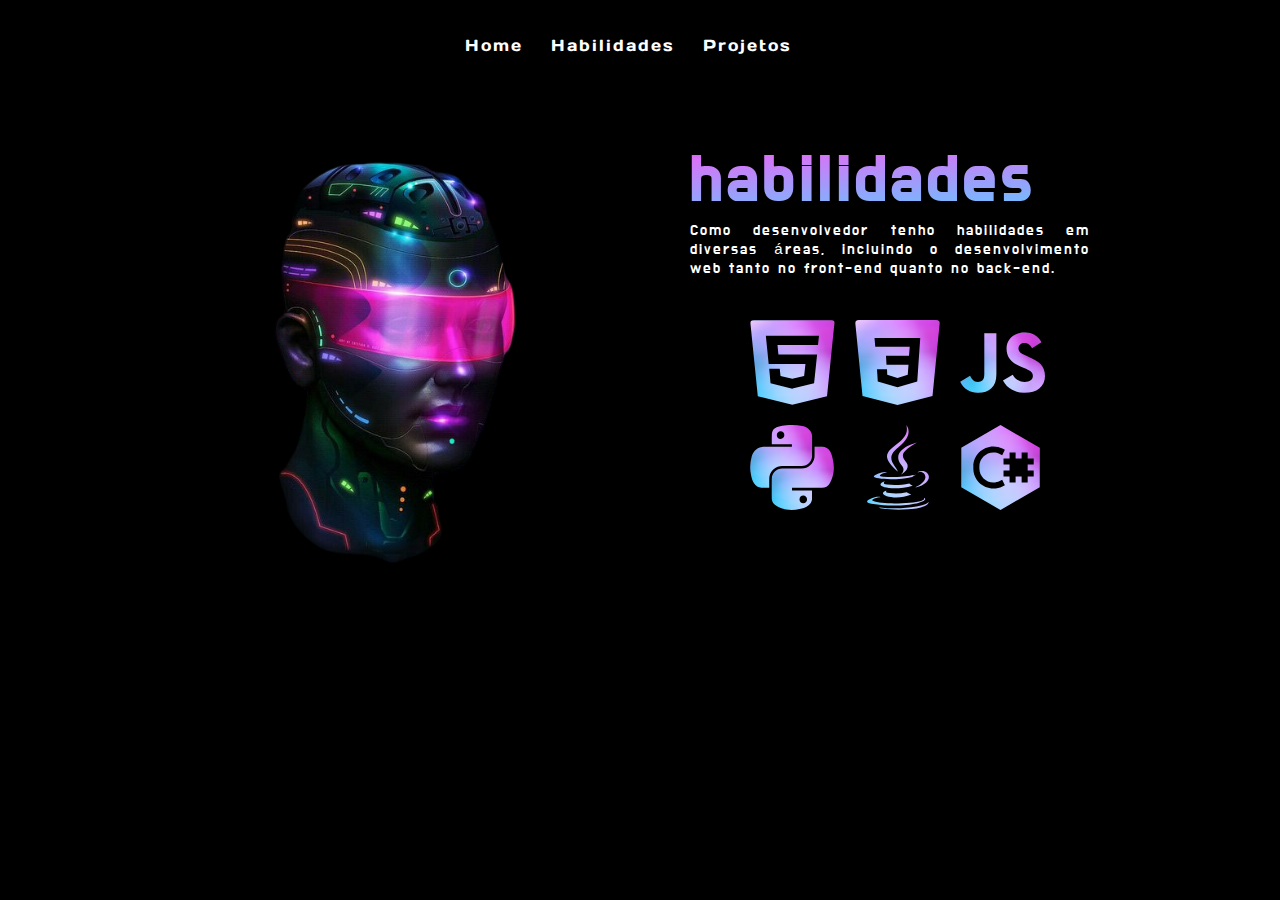
==== habilidades.html @ adff6f19 "First commit" ====
<!DOCTYPE html>
<html lang="en">
<head>
    <meta charset="UTF-8">
    <meta name="viewport" content="width=device-width, initial-scale=1.0">
    <title>Portifólio Caio</title>
    <link rel="stylesheet" href="styles.css">


</head>
<body class="body2">

    <header>    
        <nav class="menu">
            <a href="index.html" class="texto--menu active">Home</a>
            <a href="habilidades.html" class="texto--menu">Habilidades</a>
            <a href="sobre.html" class="texto--menu">Projetos</a>
        </nav>
    </header>

 <main>
    <div class="centro2">
    <h1 class="titulo2"> habilidades</h1>
    <p class="descricao2">Como desenvolvedor tenho habilidades em diversas áreas, incluindo o desenvolvimento web tanto no front-end quanto no back-end. </p> </div>

        <img class="foto--caio2" src="assets/download (1).png" alt="">

        <!-- <nav class="botoes2">
            <a class="estilos--botoes2" href="https://www.instagram.com">
                <img src="assets/Vector (1).svg" alt="Instagram">
            </a>
            <a class="estilos--botoes2" href="https://www.linkedin.com">
                <img src="assets/Vector.svg" alt="LinkedIn">
            </a>
            <a class="estilos--botoes2" href="https://github.com">
                <img src="assets/Vector (2).svg" alt="GitHub">
            </a>
        </nav> -->

        <div class="habilidades">
            

            <img class="icones" src="assets/Group (2).svg" alt="">
            <img class="icones" src="assets/Vector (7).svg" alt="">
            <img class="icones" src="assets/Vector (4).svg" alt="">
        </div>

            <div class="linha2 ">
            <img class="icones" src="assets/Group (1).svg" alt="">
            <img class="icones" src="assets/Vector (3).svg" alt="">
            <img class="icones" src="assets/Vector (5).svg" alt="">
        
        </div>
        </div>
    </div>
 </main>
 <footer>
>
    </div>
</footer>

</body>
<script src="script.js"></script>
</html>
---- styles.css ----
@import url('https://fonts.googleapis.com/css2?family=Days+One&display=swap');
@import url('https://fonts.googleapis.com/css2?family=Do+Hyeon&display=swap');
@import url('https://fonts.googleapis.com/css2?family=Do+Hyeon&family=Lato:ital,wght@0,100;0,300;0,400;0,700;0,900;1,100;1,300;1,400;1,700;1,900&display=swap');


* {
    margin: 0;
    padding: 0;
}

body {
    height: 100vh;
    background-image:url(assets/bsackground1.jpg);
    box-sizing: border-box;
    background-repeat: no-repeat;
    background-size: cover;
    background-color: black; 
    /* #454444; */
}
:root {
    --cor-gradiente-inicio: rgba(85, 208, 255, 1);
    --cor-gradiente-meio: rgba(216, 116, 247, 1);
    --cor-gradiente-fim: rgba(210, 74, 232, 1);
  }




header {
    display: flex;
    align-items: center;
    justify-content: center;
    background-color:black;
    background-color: rgba(0, 0, 0, 0.5);
    color: white;
    padding: 35px;
    box-shadow: 2px 2px 4px rgba(0, 0, 0, 0.2);

    
}

.texto--menu {
    margin-top: 12px;
    color: #fff;
    text-decoration: none;
    font-family: "Days One", sans-serif;
    font-size: 16px;
    letter-spacing: 2px;
    margin-right: 24px;
    text-align: center;
    text-align: justify;

}

.centro {
    display: flex;
    flex-direction: column;
    color: #fff;
    text-align: justify;
    margin-left: 130px;
    margin-top: 65px;
    background-size: cover;
    text-align: center;
    position: relative;
    z-index: 1;
    
    
}

.titulo {
    font-size: 65px;
    font-family: "Do Hyeon", sans-serif;
    width: 362px;
    height: 56px;
    letter-spacing: 5px;
    padding: 8px;
    /* background: rgb(249, 85, 255);
    background: linear-gradient(357deg, rgba(85,208,255,1) 0%, rgba(216,116,247,1) 80%, rgba(210,74,232,1) 100%);
    -webkit-background-clip: text;
    -webkit-text-fill-color: transparent; */

}
 
    
.sub--titulo {
    font-size: 34px;
    font-family: "Do Hyeon", sans-serif;
    width:fit-content;
    height: fit-content;
    margin-left: 19px;
    letter-spacing: 7px;
    padding: 5px;
    background: rgb(249, 85, 255);
    background: linear-gradient(357deg, rgba(85,208,255,1) 0%, rgba(216,116,247,1) 80%, rgba(210,74,232,1) 100%);
    -webkit-background-clip: text;
    -webkit-text-fill-color: transparent;
    margin-top: 2px;

}

.descricao {
    background-color: rgba( 0, 0, 0, 0.4);
    font-size: 18px;
    font-family: "Do Hyeon", sans-serif;
    width: 545px;
    height:fit-content;
    left: 1px;
    letter-spacing: 2px;
    align-items: center;
    text-align: justify;
    border-radius: 5px;
    padding: 17px;
    margin-left: 23px;
}

.foto--caio {
    width: 500px;
    float: left;
    margin-right: 10px;
    position: absolute; 
    top: 0px;
    left: 30px;
    margin-left: 700px;
    
       
}
.botoes {
    display: flex;
    align-items: center;
    margin-left: 320px;
    margin-top: 16px;

}

.estilos--botoes img {
    max-width: 40px;
    padding: 10px;
}


.linha--vertical {
    left: 1px;
    padding: 17px;
    margin-left: 138px;
    margin-top: -104px;
    position: absolute;
    z-index: 9999;
}
.centro2 {
    display: flex;
    flex-direction: column;
    text-align: center;
    align-items: center;
    color: #fff;
    text-align: justify;
    margin-left: 400px;
    margin-top: 50px;
    background-size: cover;
    text-align: center;
    justify-content: center;
    position: relative;
    z-index: 1;
    
  
}
.foto--caio2 {
    width:600px;
    float: left;
    margin-right: 40px;
    position: absolute; 
    top: 0px;
    left: 10px;
    margin-left: 80px;
    margin-top: 40px;
}

.titulo2 {
    font-size: 65px;
    font-family: "Do Hyeon", sans-serif;
    letter-spacing: 5px;
    padding: 0px;
    background: rgb(249, 85, 255);
    background: linear-gradient(357deg, rgba(85,208,255,1) 0%, rgba(216,116,247,1) 80%, rgba(210,74,232,1) 100%);
    -webkit-background-clip: text;
    -webkit-text-fill-color: transparent;
    margin-left: 46px;

}

.descricao2 {
    font-size: 15px;
    font-family: "Do Hyeon", sans-serif;
    width: 400px;
    height:fit-content;
    left: 1px;
    letter-spacing: 2px;
    text-align: justify;
    padding: 0px;
    margin-left: 0px;
    margin-bottom: 0px;
    margin-left: 100px;
}

.botoes2 {
    display: flex;
    align-items: center;
    margin-left: 306px;
    margin-top: 290px;
    position: relative;
    opacity: 0.8;

}

.estilos--botoes2 img {
    max-width: 20px;
    padding: 10px;
}

.habilidades {
    display: flex;
    position: absolute;
    justify-content: space-between;
    top: 310px;
    left: 740px;
}



.icones {
    max-width: 85px;
    max-height: 85px;
    margin: 10px;
    margin-bottom: 15px;
    border-radius: 4px;
}

.linha2 {
    width: 310px;
    display: flex;
    position: absolute;
    justify-content: space-between;
    top: 415px;
    left: 740px;
}


.centro3 {
    display: flex;
    flex-direction: column;
    text-align: center;
    align-items: center;
    color: #fff;
    text-align: justify;
    /* margin-left: 400px;
    margin-top: 50px; */
    background-size: cover;
    text-align: center;
    justify-content: center;
    position: relative;
    z-index: 1;    
  
}

.titulo3 {
    font-size: 50px;
    font-family: "Do Hyeon", sans-serif;
    letter-spacing: 5px;
    padding: 0px;
    background: rgb(249, 85, 255);
    background: linear-gradient(357deg, rgba(85,208,255,1) 0%, rgba(216,116,247,1) 80%, rgba(210,74,232,1) 100%);
    -webkit-background-clip: text;
    -webkit-text-fill-color: transparent;
    margin-left: 46px;
    align-items: center;
    text-align: center;

}



.projeto1 {
    width: 250px;
    height: 250px; /* Adicionei uma altura para exemplificar */
    position: absolute;
    border-radius: 45px;
    top: 100px;
    left: 200px;
    padding: 20px;
    z-index: 1; 
    border: solid 2px white;
}


.sub--titulo3 {
    font-size: 45px;
    font-family: "Do Hyeon", sans-serif;
    width:fit-content;
    height: fit-content;
    margin-left: 19px;
    letter-spacing: 2px;
    padding: 5px;
    background: rgb(249, 85, 255);
    background: linear-gradient(357deg, rgba(85,208,255,1) 0%, rgba(216,116,247,1) 80%, rgba(210,74,232,1) 100%);
    -webkit-background-clip: text;
    -webkit-text-fill-color: transparent;
    margin-top: 90px;
    margin-left: 470px;

}

.linha--vertical2 {
    width: 200px;
    height: 200px;
    left: 1px;
    padding: 17px;
    margin-top: -1735px;
    margin-left: 439px;
    position: absolute;
    z-index: 9999;
}

.texto--projeto {
    font-size: 30px;
    font-family: "Do Hyeon", sans-serif;
    width: 545px;
    height:fit-content;
    left: 1px;
    letter-spacing: 1px;
    align-items: center;
    text-align: justify;
    padding: 12px;
    margin-left: 350px;
    margin-top: -0px;
    
}

.projeto-link {
    display: flex;
    align-items: center;
    width: 100px;
    justify-content: center;
    text-decoration: none;
    text-align: center;
    margin-left: 580px;
    color: #fff;
    font-family: Cambria, Cochin, Georgia, Times, 'Times New Roman',  sans-serif;
    font-size: 15px;
}

.github1 {
    max-width: 30px;
}

.confira {
    text-decoration: none;
    color: #fff;
    font-family: 'Courier New', Courier, monospace;
}


.projeto2 {
    width: 250px;
    height: 250px; /* Adicionei uma altura para exemplificar */
    position: absolute;
    border-radius: 45px;
    top: 450px;
    left: 200px;
    padding: 20px;
    z-index: 1; 
    border: solid 2px white;
}


.texto--projeto2 {
    align-items: center;
    margin-top: 430px;
    font-size: 30px;
    font-family: "Do Hyeon", sans-serif;
    width: 545px;
    height:fit-content;
    left: 1px;
    letter-spacing: 1px;
    align-items: center;
    text-align: justify;
    padding: 12px;
    position: absolute;
    padding: 580px;

}


.sub--titulo4 {

    font-size: 45px;
    font-family: "Do Hyeon", sans-serif;
    width:fit-content;
    height: fit-content;
    margin-left: 19px;
    letter-spacing: 2px;
    padding: 5px;
    background: rgb(249, 85, 255);
    background: linear-gradient(357deg, rgba(85,208,255,1) 0%, rgba(216,116,247,1) 80%, rgba(210,74,232,1) 100%);
    -webkit-background-clip: text;
    -webkit-text-fill-color: transparent;
    margin: 90px auto;





}

.centro4 {
    display: flex;
    flex-direction: column;
    text-align: center;
    align-items: center;
    color: #fff;
    text-align: justify;
    margin-left: -672px;
    margin-top: 464px;

    text-align: center;
    justify-content: center;
    position: absolute;
    z-index: 1;    
  
}

.confira2 {
    text-decoration: none;
    color: #fff;
    font-family: 'Courier New', Courier, monospace;
}
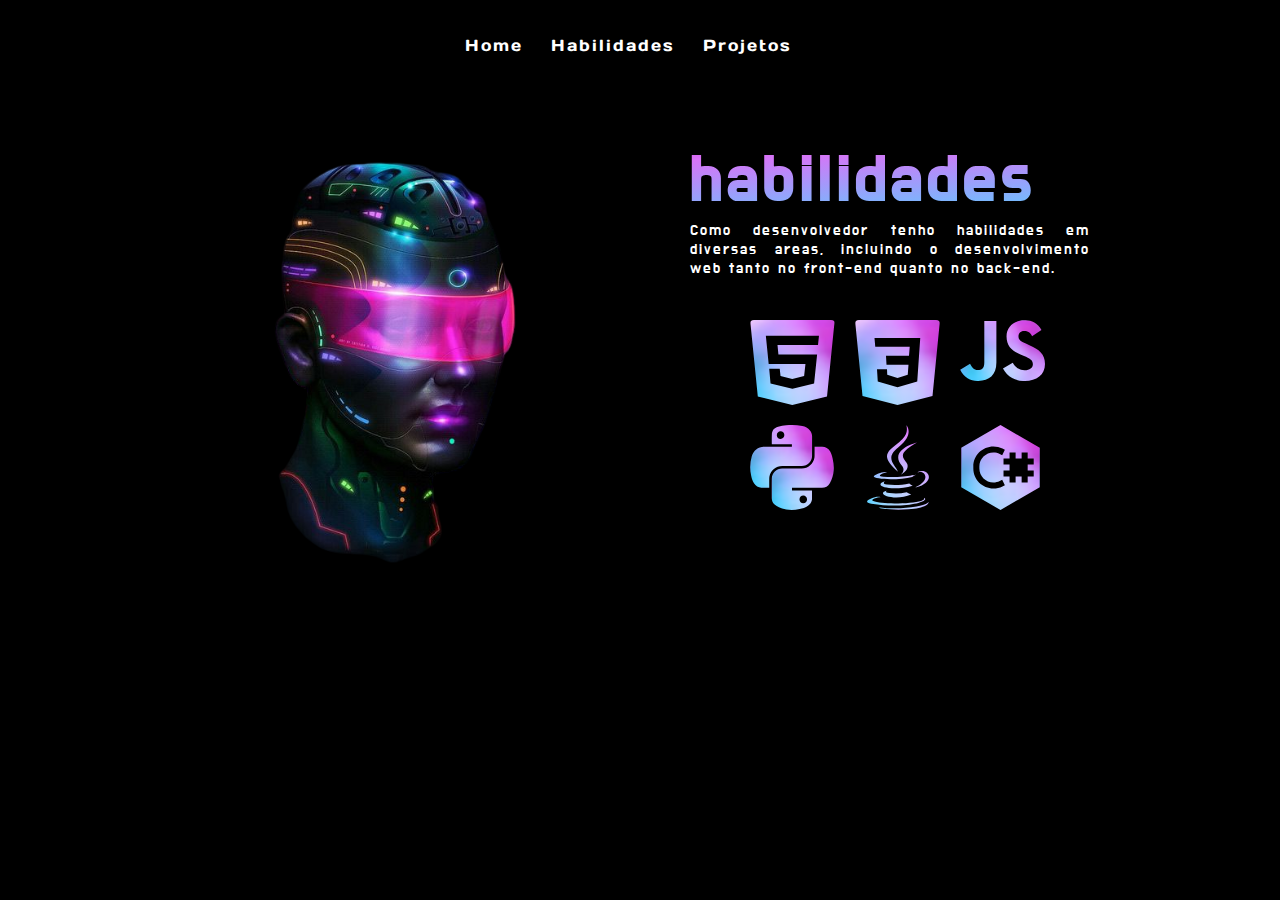
==== commit 49ef0781: "Update habilidades.html" ====
--- a/habilidades.html
+++ b/habilidades.html
@@ -1,5 +1,5 @@
 <!DOCTYPE html>
-<html lang="en">
+<html lang="pt-br">
 <head>
     <meta charset="UTF-8">
     <meta name="viewport" content="width=device-width, initial-scale=1.0">
@@ -21,7 +21,7 @@
  <main>
     <div class="centro2">
     <h1 class="titulo2"> habilidades</h1>
-    <p class="descricao2">Como desenvolvedor tenho habilidades em diversas áreas, incluindo o desenvolvimento web tanto no front-end quanto no back-end. </p> </div>
+    <p class="descricao2">Como desenvolvedor tenho habilidades em diversas areas, incluindo o desenvolvimento web tanto no front-end quanto no back-end. </p> </div>
 
         <img class="foto--caio2" src="assets/download (1).png" alt="">
 
@@ -38,20 +38,34 @@
         </nav> -->
 
         <div class="habilidades">
-            
-
-            <img class="icones" src="assets/Group (2).svg" alt="">
-            <img class="icones" src="assets/Vector (7).svg" alt="">
-            <img class="icones" src="assets/Vector (4).svg" alt="">
+            <div class="icone-wrapper">
+                <img class="icones" src="assets/Group (2).svg" alt="">
+                <div class="texto-hover">HTML</div>
+            </div>
+            <div class="icone-wrapper">
+                <img class="icones" src="assets/Vector (7).svg" alt="">
+                <div class="texto-hover">CSS</div>
+            </div>
+            <div class="icone-wrapper">
+                <img class="icones" src="assets/Vector (4).svg" alt="">
+                <div class="texto-hover">JAVA SCRIPT</div>
+            </div>
         </div>
-
-            <div class="linha2 ">
-            <img class="icones" src="assets/Group (1).svg" alt="">
-            <img class="icones" src="assets/Vector (3).svg" alt="">
-            <img class="icones" src="assets/Vector (5).svg" alt="">
+        <div class="linha2">
+            <div class="icone-wrapper">
+                <img class="icones" src="assets/Group (1).svg" alt="">
+                <div class="texto-hover">PYTHON</div>
+            </div>
+            <div class="icone-wrapper">
+                <img class="icones" src="assets/Vector (3).svg" alt="">
+                <div class="texto-hover">JAVA</div>
+            </div>
+            <div class="icone-wrapper">
+                <img class="icones" src="assets/Vector (5).svg" alt="">
+                <div class="texto-hover">C#</div>
+            </div>
+        </div>
         
-        </div>
-        </div>
     </div>
  </main>
  <footer>
@@ -61,4 +75,4 @@
 
 </body>
 <script src="script.js"></script>
-</html>+</html>
--- a/styles.css
+++ b/styles.css
@@ -304,7 +304,7 @@
     -webkit-background-clip: text;
     -webkit-text-fill-color: transparent;
     margin-top: 90px;
-    margin-left: 470px;
+    margin-left: 530px;
 
 }
 
@@ -313,7 +313,7 @@
     height: 200px;
     left: 1px;
     padding: 17px;
-    margin-top: -1735px;
+    margin-top: -185px;
     margin-left: 439px;
     position: absolute;
     z-index: 9999;
@@ -329,8 +329,8 @@
     align-items: center;
     text-align: justify;
     padding: 12px;
-    margin-left: 350px;
-    margin-top: -0px;
+    margin-left: 422px;
+    margin-top: -8px;
     
 }
 
@@ -355,6 +355,8 @@
     text-decoration: none;
     color: #fff;
     font-family: 'Courier New', Courier, monospace;
+    text-align: center;
+    margin-left: 900px;
 }
 
 
@@ -363,7 +365,7 @@
     height: 250px; /* Adicionei uma altura para exemplificar */
     position: absolute;
     border-radius: 45px;
-    top: 450px;
+    top: 470px;
     left: 200px;
     padding: 20px;
     z-index: 1; 
@@ -373,7 +375,7 @@
 
 .texto--projeto2 {
     align-items: center;
-    margin-top: 430px;
+    margin-top: -5px;
     font-size: 30px;
     font-family: "Do Hyeon", sans-serif;
     width: 545px;
@@ -383,8 +385,9 @@
     align-items: center;
     text-align: justify;
     padding: 12px;
-    position: absolute;
-    padding: 580px;
+    position: relative;
+    margin-left: 1100px;
+
 
 }
 
@@ -395,14 +398,15 @@
     font-family: "Do Hyeon", sans-serif;
     width:fit-content;
     height: fit-content;
-    margin-left: 19px;
     letter-spacing: 2px;
     padding: 5px;
     background: rgb(249, 85, 255);
     background: linear-gradient(357deg, rgba(85,208,255,1) 0%, rgba(216,116,247,1) 80%, rgba(210,74,232,1) 100%);
     -webkit-background-clip: text;
     -webkit-text-fill-color: transparent;
-    margin: 90px auto;
+    margin: 0px auto;
+    margin-left: 1175px;
+    margin-top: 420px;
 
 
 
@@ -431,4 +435,26 @@
     text-decoration: none;
     color: #fff;
     font-family: 'Courier New', Courier, monospace;
-}+}
+
+/* .gitlogo2 {
+    display: flex;
+    align-items: center;
+    position: absolute;
+    margin-top: 820px;
+    width: 85px;
+    height: 85px;
+    padding: 10px;
+
+} */
+
+.linha--vertical3 {
+    width: 200px;
+    height: 200px;
+    left: 1px;
+    padding: 17px;
+    margin-top: 600px;
+    margin-left: 439px;
+    position: absolute;
+    z-index: 9999;
+}
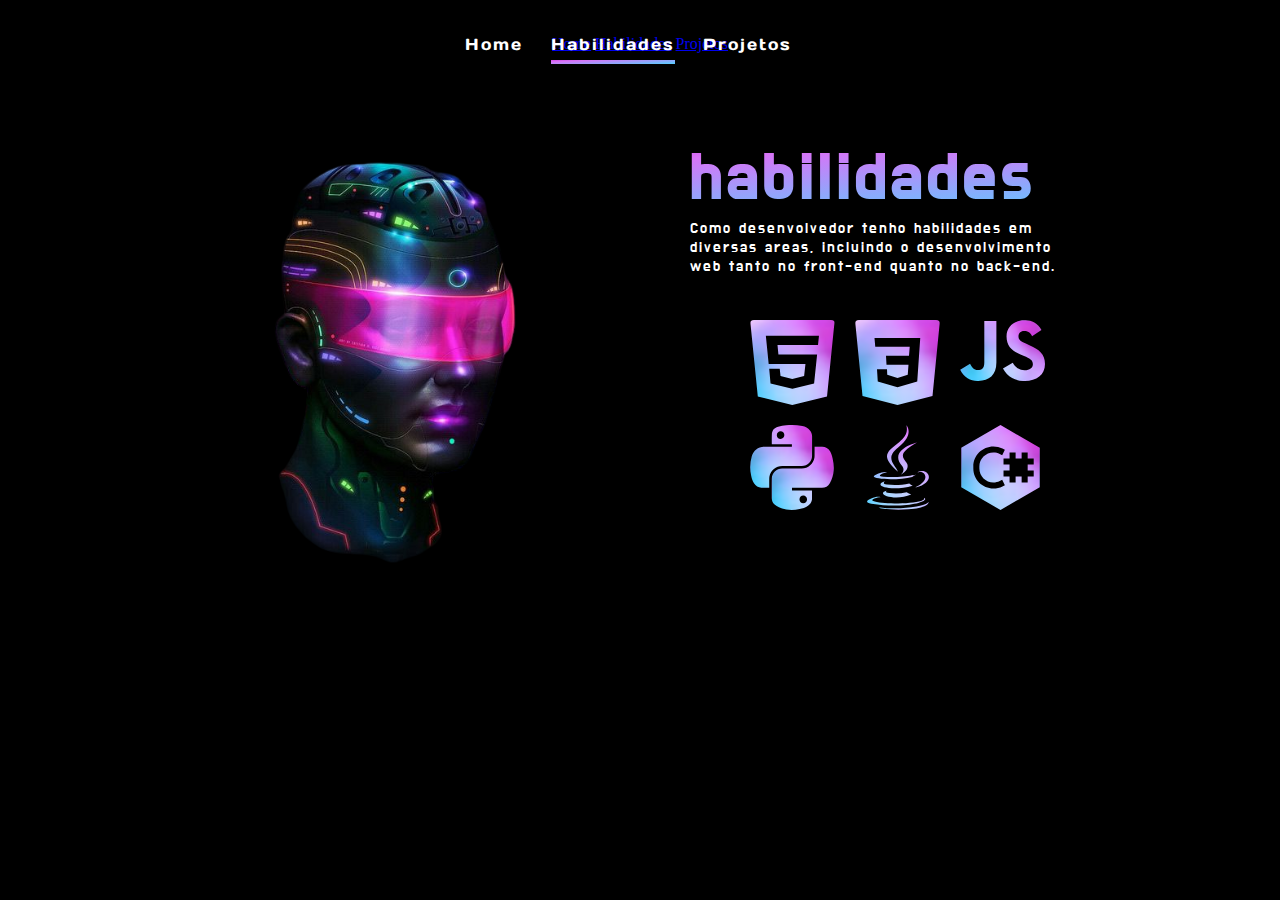
==== commit 11f7d7c9: "Update habilidades.html responsividade" ====
--- a/habilidades.html
+++ b/habilidades.html
@@ -8,13 +8,19 @@
 
 
 </head>
-<body class="body2">
+<body class="body">
 
     <header>    
         <nav class="menu">
             <a href="index.html" class="texto--menu active">Home</a>
             <a href="habilidades.html" class="texto--menu">Habilidades</a>
             <a href="sobre.html" class="texto--menu">Projetos</a>
+        </nav>
+        <nav>
+            <ul></ul>
+            <a href="index.html" class="texto--menu2">Home</a>
+            <a href="habilidades.html" class="texto--menu2">Habilidades</a>
+            <a href="sobre.html" class="texto--menu2">Projetos</a></ul>
         </nav>
     </header>
 
@@ -25,17 +31,6 @@
 
         <img class="foto--caio2" src="assets/download (1).png" alt="">
 
-        <!-- <nav class="botoes2">
-            <a class="estilos--botoes2" href="https://www.instagram.com">
-                <img src="assets/Vector (1).svg" alt="Instagram">
-            </a>
-            <a class="estilos--botoes2" href="https://www.linkedin.com">
-                <img src="assets/Vector.svg" alt="LinkedIn">
-            </a>
-            <a class="estilos--botoes2" href="https://github.com">
-                <img src="assets/Vector (2).svg" alt="GitHub">
-            </a>
-        </nav> -->
 
         <div class="habilidades">
             <div class="icone-wrapper">
@@ -51,6 +46,7 @@
                 <div class="texto-hover">JAVA SCRIPT</div>
             </div>
         </div>
+        
         <div class="linha2">
             <div class="icone-wrapper">
                 <img class="icones" src="assets/Group (1).svg" alt="">
--- a/styles.css
+++ b/styles.css
@@ -49,9 +49,14 @@
     margin-right: 24px;
     text-align: center;
     text-align: justify;
-
-}
-
+    cursor: pointer;
+    position: relative;
+
+}
+.menu {
+    position: absolute;
+    z-index: 2;
+}
 .centro {
     display: flex;
     flex-direction: column;
@@ -63,6 +68,7 @@
     text-align: center;
     position: relative;
     z-index: 1;
+    transition: 0.6s;
     
     
 }
@@ -78,7 +84,8 @@
     background: linear-gradient(357deg, rgba(85,208,255,1) 0%, rgba(216,116,247,1) 80%, rgba(210,74,232,1) 100%);
     -webkit-background-clip: text;
     -webkit-text-fill-color: transparent; */
-
+    transition: 0.5s;
+    cursor: pointer;
 }
  
     
@@ -95,6 +102,8 @@
     -webkit-background-clip: text;
     -webkit-text-fill-color: transparent;
     margin-top: 2px;
+    transition: 0.5s;
+    cursor: pointer;
 
 }
 
@@ -111,30 +120,41 @@
     border-radius: 5px;
     padding: 17px;
     margin-left: 23px;
+    transition: 0.5s;
+    cursor: pointer;
 }
 
 .foto--caio {
     width: 500px;
-    float: left;
-    margin-right: 10px;
     position: absolute; 
     top: 0px;
     left: 30px;
     margin-left: 700px;
-    
-       
-}
+    transition: transform 0.3s;
+    animation: flutuar 4s infinite;
+    transition: 0.7s;
+    z-index: 1;
+}
+
+@keyframes flutuar {
+  0% { transform: translateY(0); }
+  50% { transform: translateY(-20px); }
+  100% { transform: translateY(0); }
+}
+
 .botoes {
     display: flex;
     align-items: center;
     margin-left: 320px;
     margin-top: 16px;
+    transition: 0.3s;
 
 }
 
 .estilos--botoes img {
     max-width: 40px;
     padding: 10px;
+    transition: 0.3s;
 }
 
 
@@ -145,6 +165,7 @@
     margin-top: -104px;
     position: absolute;
     z-index: 9999;
+    transition: 0.5s;
 }
 .centro2 {
     display: flex;
@@ -172,6 +193,9 @@
     left: 10px;
     margin-left: 80px;
     margin-top: 40px;
+    transition: transform 0.3s;
+    animation: flutuar 4s infinite;
+    transition: 0.4s;
 }
 
 .titulo2 {
@@ -184,6 +208,9 @@
     -webkit-background-clip: text;
     -webkit-text-fill-color: transparent;
     margin-left: 46px;
+    transition: 0.5s;
+    cursor: pointer;
+    
 
 }
 
@@ -194,11 +221,13 @@
     height:fit-content;
     left: 1px;
     letter-spacing: 2px;
-    text-align: justify;
+    text-align: left;
     padding: 0px;
     margin-left: 0px;
     margin-bottom: 0px;
     margin-left: 100px;
+    transition: 0.5s;
+    cursor: pointer;
 }
 
 .botoes2 {
@@ -223,8 +252,6 @@
     top: 310px;
     left: 740px;
 }
-
-
 
 .icones {
     max-width: 85px;
@@ -232,6 +259,8 @@
     margin: 10px;
     margin-bottom: 15px;
     border-radius: 4px;
+    transition: 0.6s;
+    
 }
 
 .linha2 {
@@ -243,7 +272,6 @@
     left: 740px;
 }
 
-
 .centro3 {
     display: flex;
     flex-direction: column;
@@ -257,8 +285,81 @@
     text-align: center;
     justify-content: center;
     position: relative;
-    z-index: 1;    
-  
+    z-index: 1;     
+}
+
+.projetos{
+    display: flex;
+    flex-direction: column;
+    gap: 5em;
+    padding: 4em 3em 0 3em;
+}
+
+.projetos__conteudo{
+    display: flex;
+    flex-direction: row;
+    justify-content: center;
+    align-items: center;
+}
+
+.projetos__conteudo__retangulo{
+    margin-top: 1px;
+    background-color: white;
+    margin-left: 10em;
+    margin-right: 2em;
+    width: 0.8em;
+    height: 15em;
+    background:linear-gradient(357deg, rgba(85,208,255,1) 0%, rgba(216,116,247,1) 80%, rgba(210,74,232,1) 100%);
+    
+}
+
+.projetos__conteudo__texto{
+    display: flex;
+    flex-direction: column;
+    align-items: center;
+}
+
+.projetos__footer{
+    display: flex;
+    flex-direction: column;
+    align-items: center;
+}
+
+.git--text {
+    display: flex;
+    align-items: center;
+    justify-content: center;
+    position: relative;
+    margin-top: 120px;
+    padding: 20px;
+    text-align: center;
+    color: white;
+    width: fit-content;
+    border-radius: 18px;
+    background:linear-gradient(357deg, rgba(85,208,255,1) 0%, rgba(216,116,247,1) 80%, rgba(210,74,232,1) 100%);
+    box-shadow: 0px 0px 10px rgb(0, 0, 0);
+    margin-bottom: 80px;
+    transition: 0.4s;
+}
+.git--text:hover { 
+    transform: scale(1.1);
+}
+
+.text--git2 {
+    color: black;
+    font-size: 25px;
+    font-family:"Days One", sans-serif;;
+    letter-spacing: 0px;
+    transition: 0.4s;
+    cursor: pointer;
+    margin: 0;
+}
+
+.icone--git7 {
+    width: 75px;
+    height: 75px;
+    margin-right: 25px;
+    margin-left: 10px; 
 }
 
 .titulo3 {
@@ -276,50 +377,116 @@
 
 }
 
-
-
 .projeto1 {
-    width: 250px;
-    height: 250px; /* Adicionei uma altura para exemplificar */
-    position: absolute;
-    border-radius: 45px;
-    top: 100px;
-    left: 200px;
-    padding: 20px;
-    z-index: 1; 
-    border: solid 2px white;
-}
-
+    width: 270px;
+    height: 270px;
+    padding: 8px;
+    border: solid 4px transparent; /* Define a borda inicialmente transparente */
+    border-image: linear-gradient(357deg, rgba(85,208,255,1) 0%, rgba(216,116,247,1) 80%, rgba(210,74,232,1) 100%);
+    border-image-slice: 1; /* Define como a borda é dividida */
+    transition: 0.4s;
+}
+
+.projeto1:hover{
+    padding: 0;
+    width: 290px;
+    height: 290px;
+    padding: 0;
+    transition: 0.5s ease-in-out;
+}
 
 .sub--titulo3 {
     font-size: 45px;
     font-family: "Do Hyeon", sans-serif;
     width:fit-content;
     height: fit-content;
-    margin-left: 19px;
     letter-spacing: 2px;
-    padding: 5px;
+    padding: 0px;
     background: rgb(249, 85, 255);
     background: linear-gradient(357deg, rgba(85,208,255,1) 0%, rgba(216,116,247,1) 80%, rgba(210,74,232,1) 100%);
     -webkit-background-clip: text;
     -webkit-text-fill-color: transparent;
-    margin-top: 90px;
-    margin-left: 530px;
-
-}
-
-.linha--vertical2 {
-    width: 200px;
-    height: 200px;
-    left: 1px;
-    padding: 17px;
-    margin-top: -185px;
-    margin-left: 439px;
-    position: absolute;
-    z-index: 9999;
-}
+    transition: 0.4s;
+    z-index: 55;
+    cursor: pointer;
+    z-index: 8;
+    position: relative;
+}
+
+.sub--titulo3:hover {
+    font-size: 55px;
+}
+.sub--titulo4:hover {
+    font-size: 55px;
+}
+
 
 .texto--projeto {
+    color: white;
+    font-size: 30px;
+    font-family: "Do Hyeon", sans-serif;
+    width: 545px;
+    height:fit-content;
+    letter-spacing: 1px;
+    align-items: center;
+    text-align: justify;
+    padding: 12px;
+    transition: 0.4s;
+    position: relative;
+    z-index: 5;    
+}
+
+.projeto-link {
+    display: flex;
+    align-items: center;
+    width: 100px;
+    justify-content: center;
+    text-decoration: none;
+    text-align: center;
+    margin-left: 580px;
+    color: #fff;
+    font-family: Cambria, Cochin, Georgia, Times, 'Times New Roman',  sans-serif;
+    font-size: 15px;
+}
+
+.github1 {
+    max-width: 30px;
+}
+
+.confira {
+    text-decoration: none;
+    color: #fff;
+    font-family: 'Courier New', Courier, monospace;
+    text-align: center;
+    margin-left: 900px;
+}
+
+.projeto2 {
+    width: 270px;
+    height: 270px; 
+    padding: 8px;
+    position: absolute;;
+    top: 470px;
+    left: 200px;
+    border: solid 4px transparent;
+    border-image: linear-gradient(357deg, rgba(85,208,255,1) 0%, rgba(216,116,247,1) 80%, rgba(210,74,232,1) 100%);
+    border-image-slice: 1;
+    transition: 0.4s;
+    cursor: pointer;
+    z-index: 4;
+}
+
+.projeto2:hover{
+    padding: 0;
+    width: 290px;
+    height: 290px;
+    padding: 0;
+    transition: 0.5s ease-in-out;
+}
+
+.texto--projeto2 {
+    align-items: center;
+    margin-top: -5px;
     font-size: 30px;
     font-family: "Do Hyeon", sans-serif;
     width: 545px;
@@ -329,71 +496,13 @@
     align-items: center;
     text-align: justify;
     padding: 12px;
-    margin-left: 422px;
-    margin-top: -8px;
-    
-}
-
-.projeto-link {
-    display: flex;
-    align-items: center;
-    width: 100px;
-    justify-content: center;
-    text-decoration: none;
-    text-align: center;
-    margin-left: 580px;
-    color: #fff;
-    font-family: Cambria, Cochin, Georgia, Times, 'Times New Roman',  sans-serif;
-    font-size: 15px;
-}
-
-.github1 {
-    max-width: 30px;
-}
-
-.confira {
-    text-decoration: none;
-    color: #fff;
-    font-family: 'Courier New', Courier, monospace;
-    text-align: center;
-    margin-left: 900px;
-}
-
-
-.projeto2 {
-    width: 250px;
-    height: 250px; /* Adicionei uma altura para exemplificar */
-    position: absolute;
-    border-radius: 45px;
-    top: 470px;
-    left: 200px;
-    padding: 20px;
-    z-index: 1; 
-    border: solid 2px white;
-}
-
-
-.texto--projeto2 {
-    align-items: center;
-    margin-top: -5px;
-    font-size: 30px;
-    font-family: "Do Hyeon", sans-serif;
-    width: 545px;
-    height:fit-content;
-    left: 1px;
-    letter-spacing: 1px;
-    align-items: center;
-    text-align: justify;
-    padding: 12px;
     position: relative;
     margin-left: 1100px;
-
-
-}
-
+    transition: 0.4s;
+    cursor: pointer;
+}
 
 .sub--titulo4 {
-
     font-size: 45px;
     font-family: "Do Hyeon", sans-serif;
     width:fit-content;
@@ -404,14 +513,10 @@
     background: linear-gradient(357deg, rgba(85,208,255,1) 0%, rgba(216,116,247,1) 80%, rgba(210,74,232,1) 100%);
     -webkit-background-clip: text;
     -webkit-text-fill-color: transparent;
-    margin: 0px auto;
     margin-left: 1175px;
     margin-top: 420px;
-
-
-
-
-
+    transition: 0.4s;
+    cursor: pointer;
 }
 
 .centro4 {
@@ -423,12 +528,10 @@
     text-align: justify;
     margin-left: -672px;
     margin-top: 464px;
-
     text-align: center;
     justify-content: center;
     position: absolute;
     z-index: 1;    
-  
 }
 
 .confira2 {
@@ -437,24 +540,139 @@
     font-family: 'Courier New', Courier, monospace;
 }
 
-/* .gitlogo2 {
-    display: flex;
-    align-items: center;
-    position: absolute;
-    margin-top: 820px;
-    width: 85px;
-    height: 85px;
+.titulo:hover {
+    font-size: 72px;
+}
+
+.sub--titulo:hover {
+    font-size: 44px;
+}
+
+.descricao:hover {
+    font-size: 25px;
+    text-align:left;
+}
+
+.estilos--botoes img:hover {
+    max-width: 60px;
     padding: 10px;
+}
+
+.foto--caio:hover {
+    width: 550px;
+    position: absolute; 
+    top: 0px;
+    left: 30px;
+    margin-left: 680px;
+    animation: flutuar 3s infinite;
+}
+
+
+/* .habilidades:hover {
+    width: 120%;
 
 } */
 
-.linha--vertical3 {
-    width: 200px;
-    height: 200px;
-    left: 1px;
-    padding: 17px;
-    margin-top: 600px;
-    margin-left: 439px;
-    position: absolute;
-    z-index: 9999;
-}
+.icones:hover {
+    max-width: 100px;
+    max-height: 100px;
+    margin: 10px;
+    margin-bottom: 15px;
+    border-radius: 4px;
+    opacity: 0;
+}
+
+.icones {
+    max-width: 85px;
+    max-height: 85px;
+    margin: 10px;
+    margin-bottom: 15px;
+    border-radius: 4px;
+    transition: 0.6s;
+    position: relative;
+    cursor: pointer;
+}
+
+.texto-hover {
+    position: absolute;
+    top: 50%;
+    left: 50%;
+    transform: translate(-50%, -50%);
+    opacity: 0;
+    transition: opacity 1s;
+    color: white;
+    font-size: 25px;
+    font-family: "Days One", sans-serif;
+    text-align: center;
+    cursor: pointer;
+    text-shadow: 
+        -1px -1px 0 #000,  
+         1px -1px 0 #000,
+        -1px  1px 0 #000,
+         1px  1px 0 #000;
+}
+
+.icone-wrapper {
+    position: relative;
+    overflow: hidden;
+}
+
+.icone-wrapper:hover .texto-hover {
+    opacity: 1;
+}
+
+.titulo2:hover {
+    font-size: 72px;
+}
+
+.descricao2:hover {
+    font-size: 18px;
+    text-align:unset;
+}
+
+.foto--caio2:hover {
+    width: 630px;
+    position: absolute; 
+}
+
+/* .texto--menu:hover::after {
+    content: '';
+    position: absolute;
+    left: 0;
+    bottom: -10px;
+    height: 4px;
+    width: 100%;
+    background: linear-gradient(357deg, rgba(85,208,255,1) 0%, rgba(216,116,247,1) 80%, rgba(210,74,232,1) 100%);
+} */
+
+.texto--projeto:hover {
+    transform: scale(1.1);
+    cursor: pointer;
+}
+
+.texto--projeto2:hover {
+    transform: scale(1.1);
+    cursor: pointer;
+}
+
+.texto--menu.active::after {
+    content: '';
+    position: absolute;
+    left: 0;
+    bottom: -10px;
+    height: 4px;
+    width: 100%;
+    background: linear-gradient(357deg, rgba(85,208,255,1) 0%, rgba(216,116,247,1) 80%, rgba(210,74,232,1) 100%);
+}
+
+.texto--menu:hover::after {
+    content: '';
+    position: absolute;
+    left: 0;
+    bottom: -10px;
+    height: 4px;
+    width: 100%;
+    background: linear-gradient(357deg, rgba(85,208,255,1) 0%, rgba(216,116,247,1) 80%, rgba(210,74,232,1) 100%);
+}
+
+
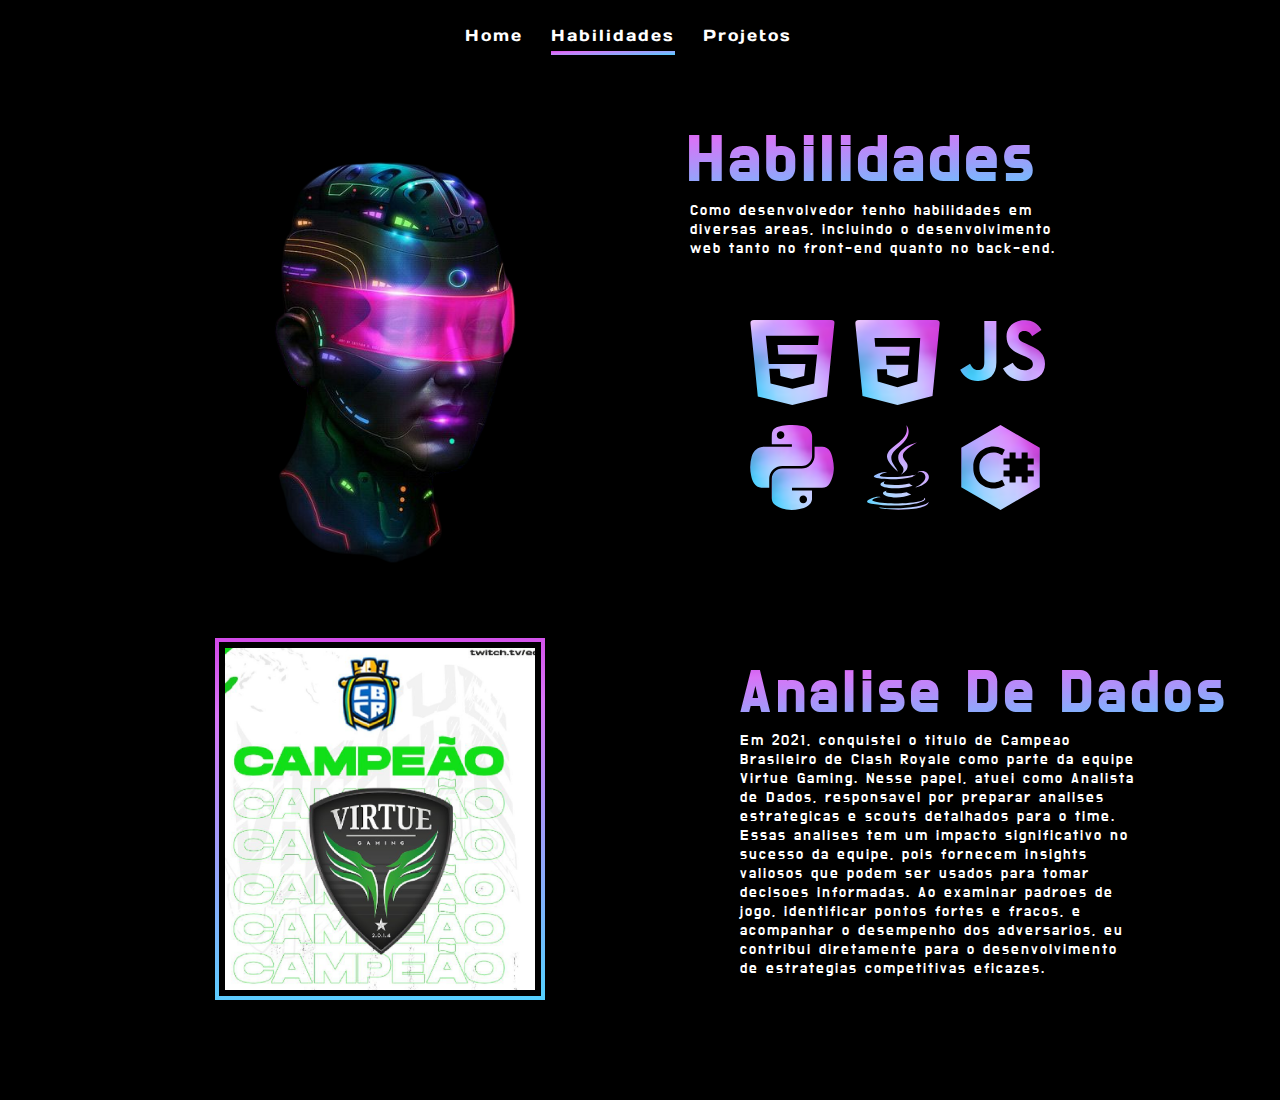
==== commit ea59dc56: "Update habilidades.html" ====
--- a/habilidades.html
+++ b/habilidades.html
@@ -3,12 +3,12 @@
 <head>
     <meta charset="UTF-8">
     <meta name="viewport" content="width=device-width, initial-scale=1.0">
-    <title>Portifólio Caio</title>
+    <title>Hi,I'm Caio</title>
     <link rel="stylesheet" href="styles.css">
 
 
 </head>
-<body class="body">
+<body class="body2">
 
     <header>    
         <nav class="menu">
@@ -16,23 +16,17 @@
             <a href="habilidades.html" class="texto--menu">Habilidades</a>
             <a href="sobre.html" class="texto--menu">Projetos</a>
         </nav>
-        <nav>
-            <ul></ul>
-            <a href="index.html" class="texto--menu2">Home</a>
-            <a href="habilidades.html" class="texto--menu2">Habilidades</a>
-            <a href="sobre.html" class="texto--menu2">Projetos</a></ul>
-        </nav>
     </header>
 
  <main>
     <div class="centro2">
-    <h1 class="titulo2"> habilidades</h1>
+    <h1 class="titulo2">Habilidades</h1>
     <p class="descricao2">Como desenvolvedor tenho habilidades em diversas areas, incluindo o desenvolvimento web tanto no front-end quanto no back-end. </p> </div>
 
-        <img class="foto--caio2" src="assets/download (1).png" alt="">
+    <img class="foto--caio2" src="assets/download (1).png" alt="">
 
 
-        <div class="habilidades">
+    <div class="habilidades">
             <div class="icone-wrapper">
                 <img class="icones" src="assets/Group (2).svg" alt="">
                 <div class="texto-hover">HTML</div>
@@ -46,7 +40,6 @@
                 <div class="texto-hover">JAVA SCRIPT</div>
             </div>
         </div>
-        
         <div class="linha2">
             <div class="icone-wrapper">
                 <img class="icones" src="assets/Group (1).svg" alt="">
@@ -60,13 +53,23 @@
                 <img class="icones" src="assets/Vector (5).svg" alt="">
                 <div class="texto-hover">C#</div>
             </div>
+            </div>
+
+
+
+            <div class="analise"> <h1 class="titulo5">Analise De Dados</h1>
+            <p class="descricao5"> 
+                Em 2021, conquistei o titulo de Campeao Brasileiro de Clash Royale como parte da equipe Virtue Gaming. Nesse papel, atuei como Analista de Dados, responsavel por preparar analises estrategicas e scouts detalhados para o time.                
+                Essas analises tem um impacto significativo no sucesso da equipe, pois fornecem insights valiosos que podem ser usados para tomar decisoes informadas. Ao examinar padroes de jogo, identificar pontos fortes e fracos, e acompanhar o desempenho dos adversarios, eu contribui diretamente para o desenvolvimento de estrategias competitivas eficazes. </p> </div>    
+                            
+                <div class="imgcbcr"> <a href="https://royaleapi.com/league/cbcr/battles_search?team=virtue-gaming&year=2021&season=cbcr_2&region=serie-a"><img class="imgtitulo" src="assets/image 1.png" alt="CBCR titulo"></a></div>
         </div>
         
     </div>
  </main>
  <footer>
 >
-    </div>
+</div>
 </footer>
 
 </body>
--- a/styles.css
+++ b/styles.css
@@ -213,6 +213,77 @@
     
 
 }
+.titulo5 {
+    font-size: 58px;
+    /* margin-top: 300px;
+    margin-right: -35px; */
+    font-family: "Do Hyeon", sans-serif;
+    letter-spacing: 5px;
+    padding: 0px;
+    background: rgb(249, 85, 255);
+    background: linear-gradient(357deg, rgba(85,208,255,1) 0%, rgba(216,116,247,1) 80%, rgba(210,74,232,1) 100%);
+    -webkit-background-clip: text;
+    -webkit-text-fill-color: transparent;
+    /* margin-left: 46px; */
+    transition: 0.5s;
+    cursor: pointer;
+
+}
+
+
+.analise {
+    flex-direction: column;
+    margin-top: 400px;
+    margin-left: 740px;
+    text-align: justify;
+}
+.descricao5 {
+    font-size: 15px;
+    color: #fff;
+    font-family: "Do Hyeon", sans-serif;
+    width: 400px;
+    height: fit-content;
+    left: 1px;
+    text-align: right;
+    letter-spacing: 2px;
+    text-align: left;
+    padding: 0px;
+    transition: 0.5s;
+    cursor: pointer;
+    margin: 0;
+}
+
+
+.descricao5:hover {
+    /* transform: scale(1.1); */
+    text-align:center;
+    font-size: 17px;
+}
+.titulo5:hover {
+    transform: scale(1.08);
+}
+
+
+.imgtitulo {
+    width: 310px;
+    position: relative;
+    float: left;
+    transition: 0.4s;
+    border: solid 4px transparent;
+    border-image: linear-gradient(357deg, rgba(85,208,255,1) 0%, rgba(216,116,247,1) 80%, rgba(210,74,232,1) 100%);
+    border-image-slice: 1;
+    transition: 0.4s;
+    cursor: pointer;
+    padding: 6px;
+    z-index: 99999;
+    margin-bottom: 100px;
+    
+} 
+
+.imgcbcr {
+    margin-top: -340px;
+    margin-left: 215px;
+}
 
 .descricao2 {
     font-size: 15px;
@@ -270,6 +341,7 @@
     justify-content: space-between;
     top: 415px;
     left: 740px;
+    z-index: 99;
 }
 
 .centro3 {
@@ -317,6 +389,7 @@
     display: flex;
     flex-direction: column;
     align-items: center;
+    margin-top: -60px;
 }
 
 .projetos__footer{
@@ -353,6 +426,7 @@
     transition: 0.4s;
     cursor: pointer;
     margin: 0;
+    text-decoration:underline;
 }
 
 .icone--git7 {
@@ -483,6 +557,12 @@
     padding: 0;
     transition: 0.5s ease-in-out;
 }
+.imgtitulo:hover{
+    padding: 0;
+    transform: scale(1.1);
+    padding: 0;
+    transition: 0.5s ease-in-out;
+}
 
 .texto--projeto2 {
     align-items: center;
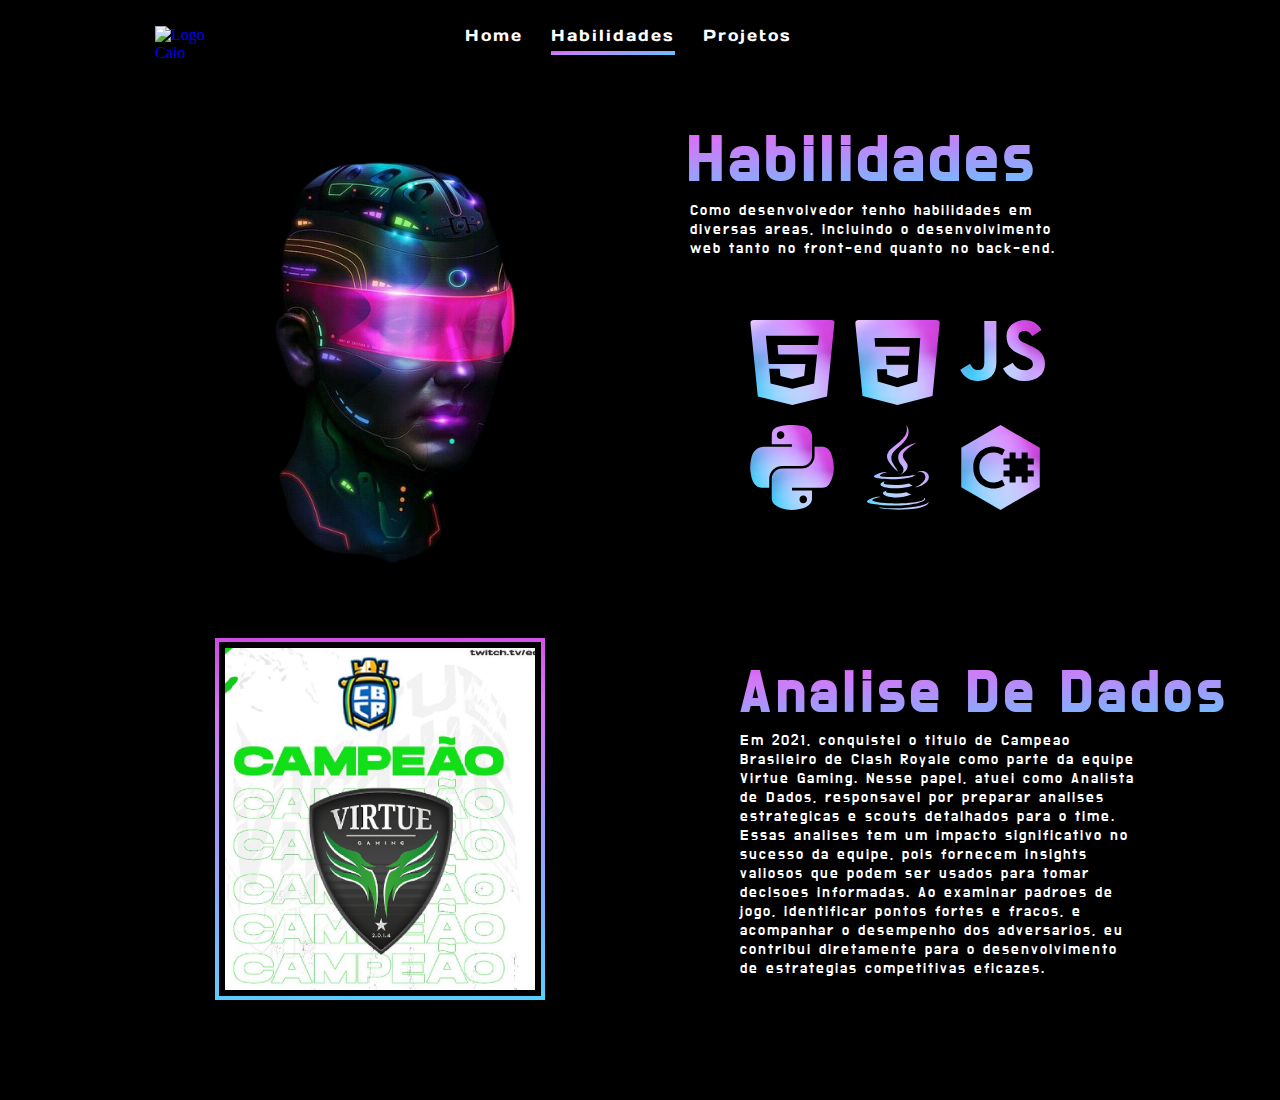
==== commit a093f3fb: "Update habilidades.html" ====
--- a/habilidades.html
+++ b/habilidades.html
@@ -5,17 +5,21 @@
     <meta name="viewport" content="width=device-width, initial-scale=1.0">
     <title>Hi,I'm Caio</title>
     <link rel="stylesheet" href="styles.css">
+    <link rel="icon" href="assets/Vector (9).svg" type="image/x-icon">
+
 
 
 </head>
 <body class="body2">
 
-    <header>    
+<header>            
+ <a href="index.html"><img class="logo-cm" src="assets/Vector (8).svg" alt="Logo Caio"></a>
         <nav class="menu">
-            <a href="index.html" class="texto--menu active">Home</a>
+            <a href="index.html" class="texto--menu">Home</a>
             <a href="habilidades.html" class="texto--menu">Habilidades</a>
             <a href="sobre.html" class="texto--menu">Projetos</a>
-        </nav>
+         </nav>  
+        <nav>  
     </header>
 
  <main>
--- a/styles.css
+++ b/styles.css
@@ -57,6 +57,16 @@
     position: absolute;
     z-index: 2;
 }
+ /* Estilos da Logo CM */
+.logo-cm {
+        position: absolute;
+        top: 26px; 
+        left: 155px; 
+        width: 65px;
+        height: auto; 
+        z-index: 1; 
+}
+
 .centro {
     display: flex;
     flex-direction: column;
